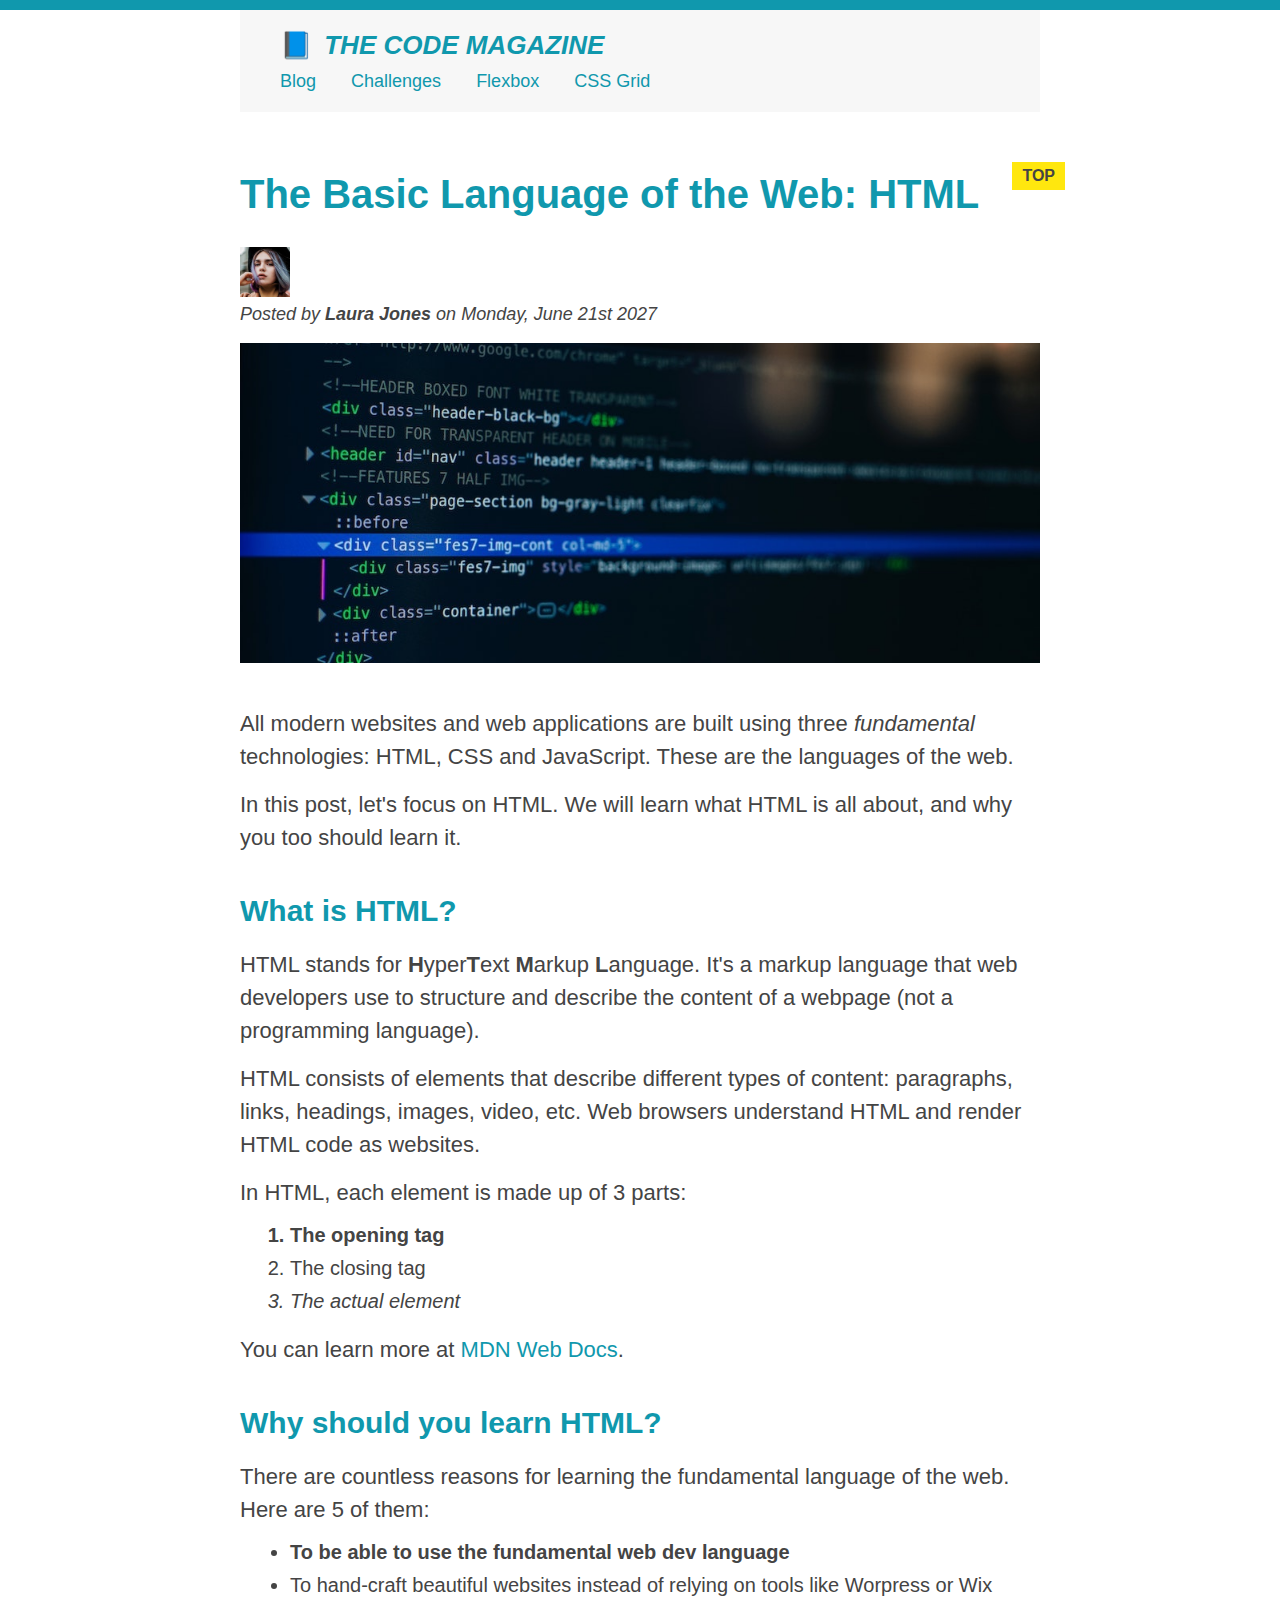
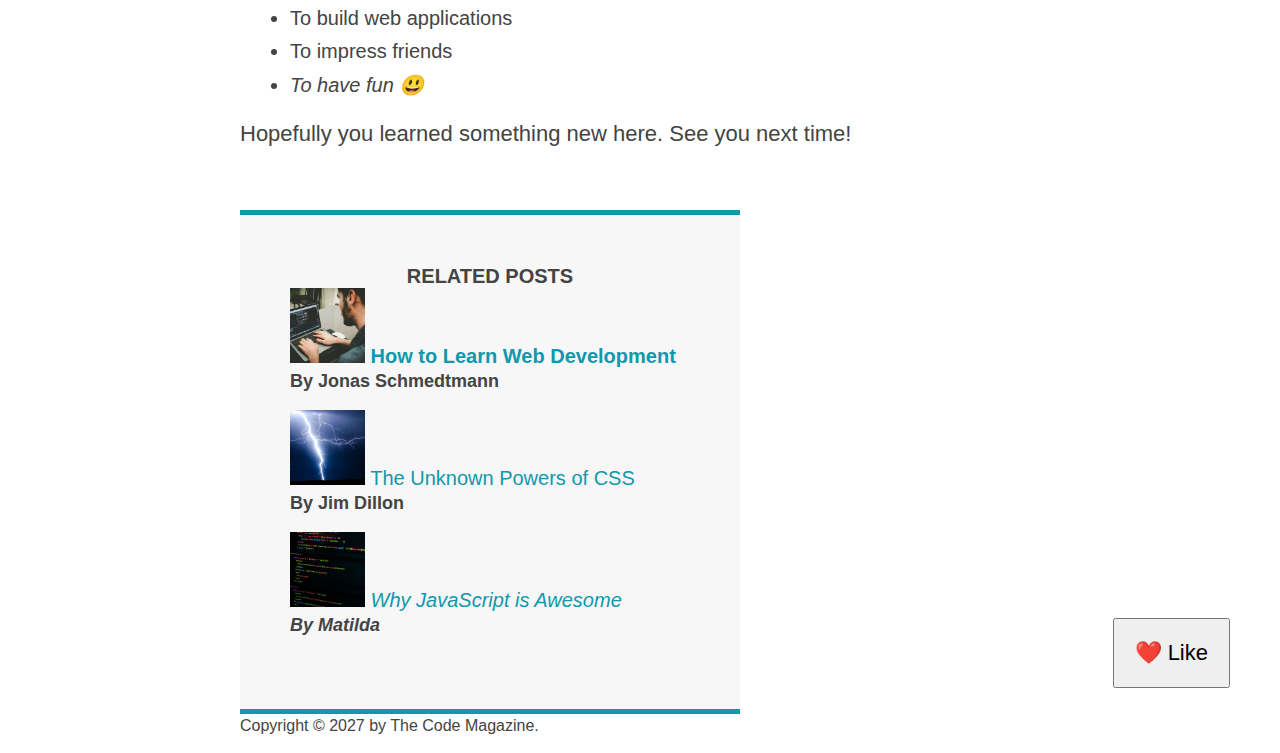
==== Dimuthu/04-CSS-Layouts/index.html @ e8457e48 "fewge" ====
<!DOCTYPE html>
<html lang="en">
  <head>
    <meta charset="UTF-8" />
    <link href="style.css" rel="stylesheet" />

    <title>The Basic Language of the Web: HTML</title>
  </head>

  <body>
    <!--
    <h1>The Basic Language of the Web: HTML</h1>
    <h2>The Basic Language of the Web: HTML</h2>
    <h3>The Basic Language of the Web: HTML</h3>
    <h4>The Basic Language of the Web: HTML</h4>
    <h5>The Basic Language of the Web: HTML</h5>
    <h6>The Basic Language of the Web: HTML</h6>
    -->

    <div class="container">
      <header class="main-header">
        <h1>📘 The Code Magazine</h1>

        <nav>
          <!-- <strong>This is the navigation</strong> -->
          <a href="blog.html">Blog</a>
          <a href="#">Challenges</a>
          <a href="#">Flexbox</a>
          <a href="#">CSS Grid</a>
        </nav>
      </header>

      <article>
        <header class="post-header">
          <h2>The Basic Language of the Web: HTML</h2>

          <img
            src="img/laura-jones.jpg"
            alt="Headshot of Laura Jones"
            height="50"
            width="50"
          />

          <p id="author">
            Posted by <strong>Laura Jones</strong> on Monday, June 21st 2027
          </p>

          <img
            src="img/post-img.jpg"
            alt="HTML code on a screen"
            width="500"
            height="200"
            class="post-img"
          />
          <button>❤️ Like</button>
        </header>

        <p>
          All modern websites and web applications are built using three
          <em>fundamental</em>
          technologies: HTML, CSS and JavaScript. These are the languages of the
          web.
        </p>

        <p>
          In this post, let's focus on HTML. We will learn what HTML is all
          about, and why you too should learn it.
        </p>

        <h3>What is HTML?</h3>
        <p>
          HTML stands for <strong>H</strong>yper<strong>T</strong>ext
          <strong>M</strong>arkup <strong>L</strong>anguage. It's a markup
          language that web developers use to structure and describe the content
          of a webpage (not a programming language).
        </p>
        <p>
          HTML consists of elements that describe different types of content:
          paragraphs, links, headings, images, video, etc. Web browsers
          understand HTML and render HTML code as websites.
        </p>
        <p>In HTML, each element is made up of 3 parts:</p>

        <ol>
          <li class="first-li">The opening tag</li>
          <li>The closing tag</li>
          <li>The actual element</li>
        </ol>

        <p>
          You can learn more at
          <a
            href="https://developer.mozilla.org/en-US/docs/Web/HTML"
            target="_blank"
            >MDN Web Docs</a
          >.
        </p>

        <h3>Why should you learn HTML?</h3>

        <p>
          There are countless reasons for learning the fundamental language of
          the web. Here are 5 of them:
        </p>

        <ul>
          <li class="first-li">
            To be able to use the fundamental web dev language
          </li>
          <li>
            To hand-craft beautiful websites instead of relying on tools like
            Worpress or Wix
          </li>
          <li>To build web applications</li>
          <li>To impress friends</li>
          <li>To have fun 😃</li>
        </ul>

        <p>Hopefully you learned something new here. See you next time!</p>
      </article>

      <aside>
        <h4>Related posts</h4>

        <ul class="related">
          <li>
            <img
              src="img/related-1.jpg"
              alt="Person programming"
              width="75"
              height="75"
            />
            <a href="#">How to Learn Web Development</a>
            <p class="related-author">By Jonas Schmedtmann</p>
          </li>
          <li>
            <img
              src="img/related-2.jpg"
              alt="Lightning"
              width="75"
              height="75"
            />
            <a href="#">The Unknown Powers of CSS</a>
            <p class="related-author">By Jim Dillon</p>
          </li>
          <li>
            <img
              src="img/related-3.jpg"
              alt="JavaScript code on a screen"
              width="75"
              height="75"
            />
            <a href="#">Why JavaScript is Awesome</a>
            <p class="related-author">By Matilda</p>
          </li>
        </ul>
      </aside>

      <footer>
        <p id="copyright" class="copyright text">
          Copyright &copy; 2027 by The Code Magazine.
        </p>
      </footer>
    </div>
  </body>
</html>
---- Dimuthu/04-CSS-Layouts/style.css ----
* {
  /* border-top: 10px solid #1098ad; */
  margin: 0;
  padding: 0;
}

/* PAGE SECTIONS */
body {
  color: #444;
  font-family: sans-serif;

  border-top: 10px solid #1098ad;
  position: relative;
}

.container {
  width: 800px;
  /* margin-left: auto;
  margin-right: auto; */
  margin: 0 auto;
}

.main-header {
  background-color: #f7f7f7;
  /* padding: 20px;
  padding-left: 40px;
  padding-right: 40px; */
  padding: 20px 40px;
  margin-bottom: 60px;
  /* height: 80px; */
}

nav {
  font-size: 18px;
  /* text-align: center; */
}

article {
  margin-bottom: 60px;
}

.post-header {
  margin-bottom: 40px;
  /* position: relative; */
}

aside {
  background-color: #f7f7f7;
  border-top: 5px solid #1098ad;
  border-bottom: 5px solid #1098ad;
  /* padding-top: 50px;
  padding-bottom: 50px; */
  padding: 50px 0;
  width: 500px;
}

/* SMALLER ELEMENTS */
h1,
h2,
h3 {
  color: #1098ad;
}

h1 {
  font-size: 26px;
  text-transform: uppercase;
  font-style: italic;
}

h2 {
  font-size: 40px;
  margin-bottom: 30px;
}

h3 {
  font-size: 30px;
  margin-bottom: 20px;
  margin-top: 40px;
}

h4 {
  font-size: 20px;
  text-transform: uppercase;
  text-align: center;
}

p {
  font-size: 22px;
  line-height: 1.5;
  margin-bottom: 15px;
}

ul,
ol {
  margin-left: 50px;
  margin-bottom: 20px;
}

li {
  font-size: 20px;
  margin-bottom: 10px;
  /* display: inline; */
}

li:last-child {
  margin-bottom: 0;
}

/* footer p {
  font-size: 16px;
} */

/* article header p {
  font-style: italic;
} */

#author {
  font-style: italic;
  font-size: 18px;
}

#copyright {
  font-size: 16px;
}

.related-author {
  font-size: 18px;
  font-weight: bold;
}

/* ul {
  list-style: none;
} */

.related {
  list-style: none;
}

body {
  /* background-color: orangered; */
}

/* .first-li {
  font-weight: bold;
} */

li:first-child {
  font-weight: bold;
}

li:last-child {
  font-style: italic;
}

li:nth-child(even) {
  /* color: red; */
}

/* Misconception: this won't work! */
article p:first-child {
  color: red;
}

/* Styling links */
a:link {
  color: #1098ad;
  text-decoration: none;
}

a:visited {
  /* color: #777; */
  color: #1098ad;
}

a:hover {
  color: orangered;
  font-weight: bold;
  text-decoration: underline orangered;
}

a:active {
  background-color: black;
  font-style: italic;
}
/* LVHA */

.post-img {
  width: 100%;
  height: auto;
}

nav a:link {
  /* background-color: orangered;
  margin: 20px;
  padding: 20px;

  display: block; */

  margin-right: 30px;
  margin-top: 10px;
  display: inline-block;
}

nav a:link:last-child {
  margin-right: 0;
}

button {
  font-size: 22px;
  padding: 20px;
  cursor: pointer;

  position: absolute;
  /* top: 50px;
  left: 50px; */
  bottom: 50px;
  right: 50px;
}

h1::first-letter {
  font-style: normal;
  margin-right: 5px;
}

h3 + p::first-line {
  /* color: red; */
}

h2 {
  /* background-color: orange; */
  position: relative;
}

h2::before {
  content: "TOP";
  background-color: #ffe70e;
  color: #444;
  font-size: 16px;
  font-weight: bold;
  display: inline-block;
  padding: 5px 10px;
  position: absolute;
  top: -10px;
  right: -25px;
}

/* Resolving conflicts */
/* #copyright {
  color: red;
}

.copyright {
  color: blue;
}

.text {
  color: yellow;
}

footer p {
  color: green !important;
} */

/* nav a:link,
nav p {
  font-size: 18px;
} */
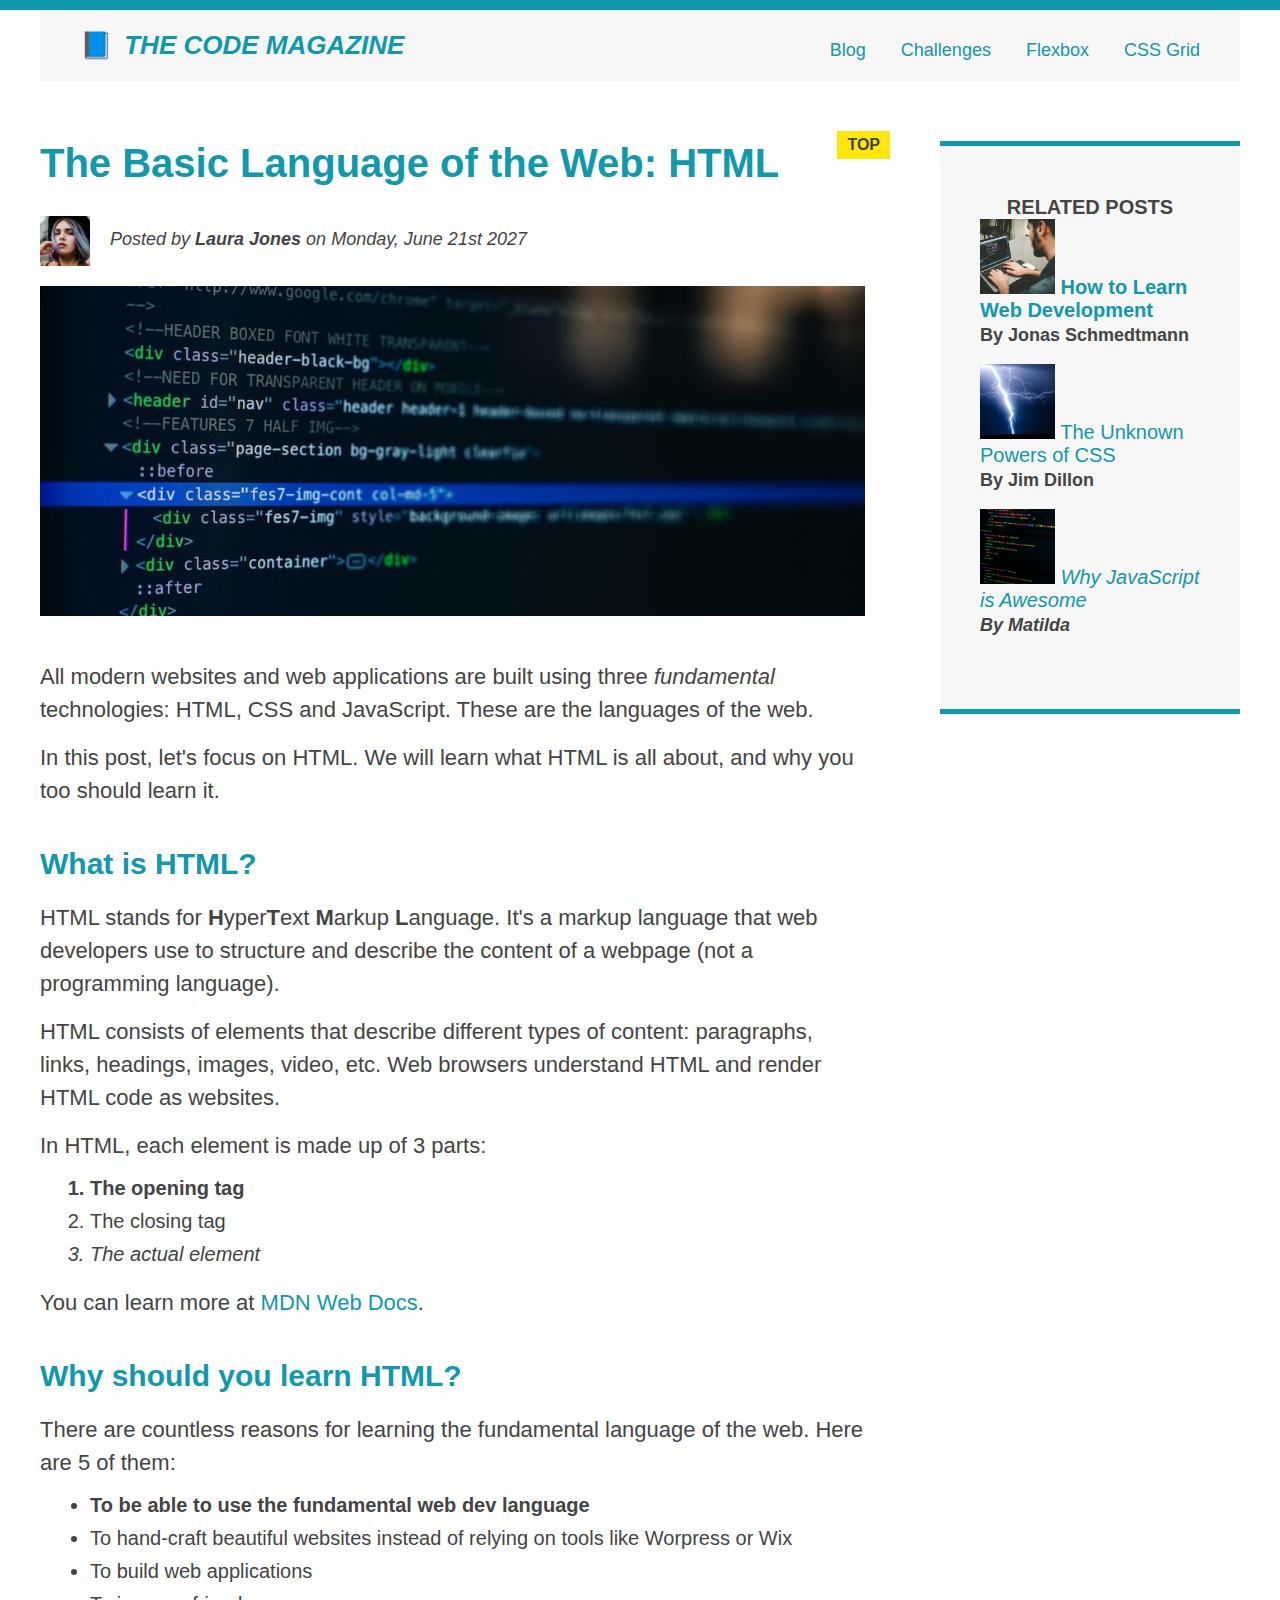
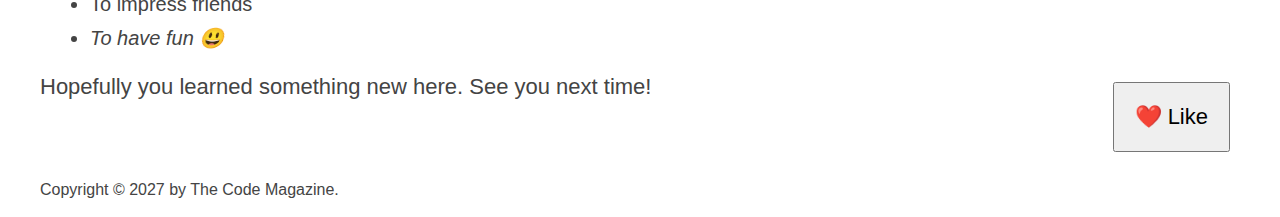
==== commit 32ca79b5: "some changes" ====
--- a/Dimuthu/04-CSS-Layouts/index.html
+++ b/Dimuthu/04-CSS-Layouts/index.html
@@ -18,7 +18,7 @@
     -->
 
     <div class="container">
-      <header class="main-header">
+      <header class="main-header clear-fix">
         <h1>📘 The Code Magazine</h1>
 
         <nav>
@@ -28,6 +28,7 @@
           <a href="#">Flexbox</a>
           <a href="#">CSS Grid</a>
         </nav>
+        <div class="clear"></div>
       </header>
 
       <article>
@@ -39,9 +40,10 @@
             alt="Headshot of Laura Jones"
             height="50"
             width="50"
+            class="author-img"
           />
 
-          <p id="author">
+          <p id="author" class="author">
             Posted by <strong>Laura Jones</strong> on Monday, June 21st 2027
           </p>
 
--- a/Dimuthu/04-CSS-Layouts/style.css
+++ b/Dimuthu/04-CSS-Layouts/style.css
@@ -2,6 +2,7 @@
   /* border-top: 10px solid #1098ad; */
   margin: 0;
   padding: 0;
+  box-sizing: border-box;
 }
 
 /* PAGE SECTIONS */
@@ -14,7 +15,7 @@
 }
 
 .container {
-  width: 800px;
+  width: 1200px;
   /* margin-left: auto;
   margin-right: auto; */
   margin: 0 auto;
@@ -50,7 +51,7 @@
   border-bottom: 5px solid #1098ad;
   /* padding-top: 50px;
   padding-bottom: 50px; */
-  padding: 50px 0;
+  padding: 50px 40px;
   width: 500px;
 }
 
@@ -134,6 +135,7 @@
 
 .related {
   list-style: none;
+  margin-left: 0;
 }
 
 body {
@@ -232,7 +234,7 @@
 }
 
 h2::before {
-  content: "TOP";
+  content: 'TOP';
   background-color: #ffe70e;
   color: #444;
   font-size: 16px;
@@ -265,3 +267,42 @@
 nav p {
   font-size: 18px;
 } */
+
+/* Floats */
+.author-img {
+  float: left;
+  margin-bottom: 20px;
+}
+.author {
+  float: left;
+  margin-left: 20px;
+  margin-top: 10px;
+}
+
+h1 {
+  float: left;
+}
+nav {
+  float: right;
+}
+.clear {
+  clear: both;
+}
+
+.clear-fix::after {
+  clear: both;
+  content: '';
+  display: block;
+}
+
+article {
+  width: 825px;
+  float: left;
+}
+aside {
+  width: 300px;
+  float: right;
+}
+footer {
+  clear: both;
+}
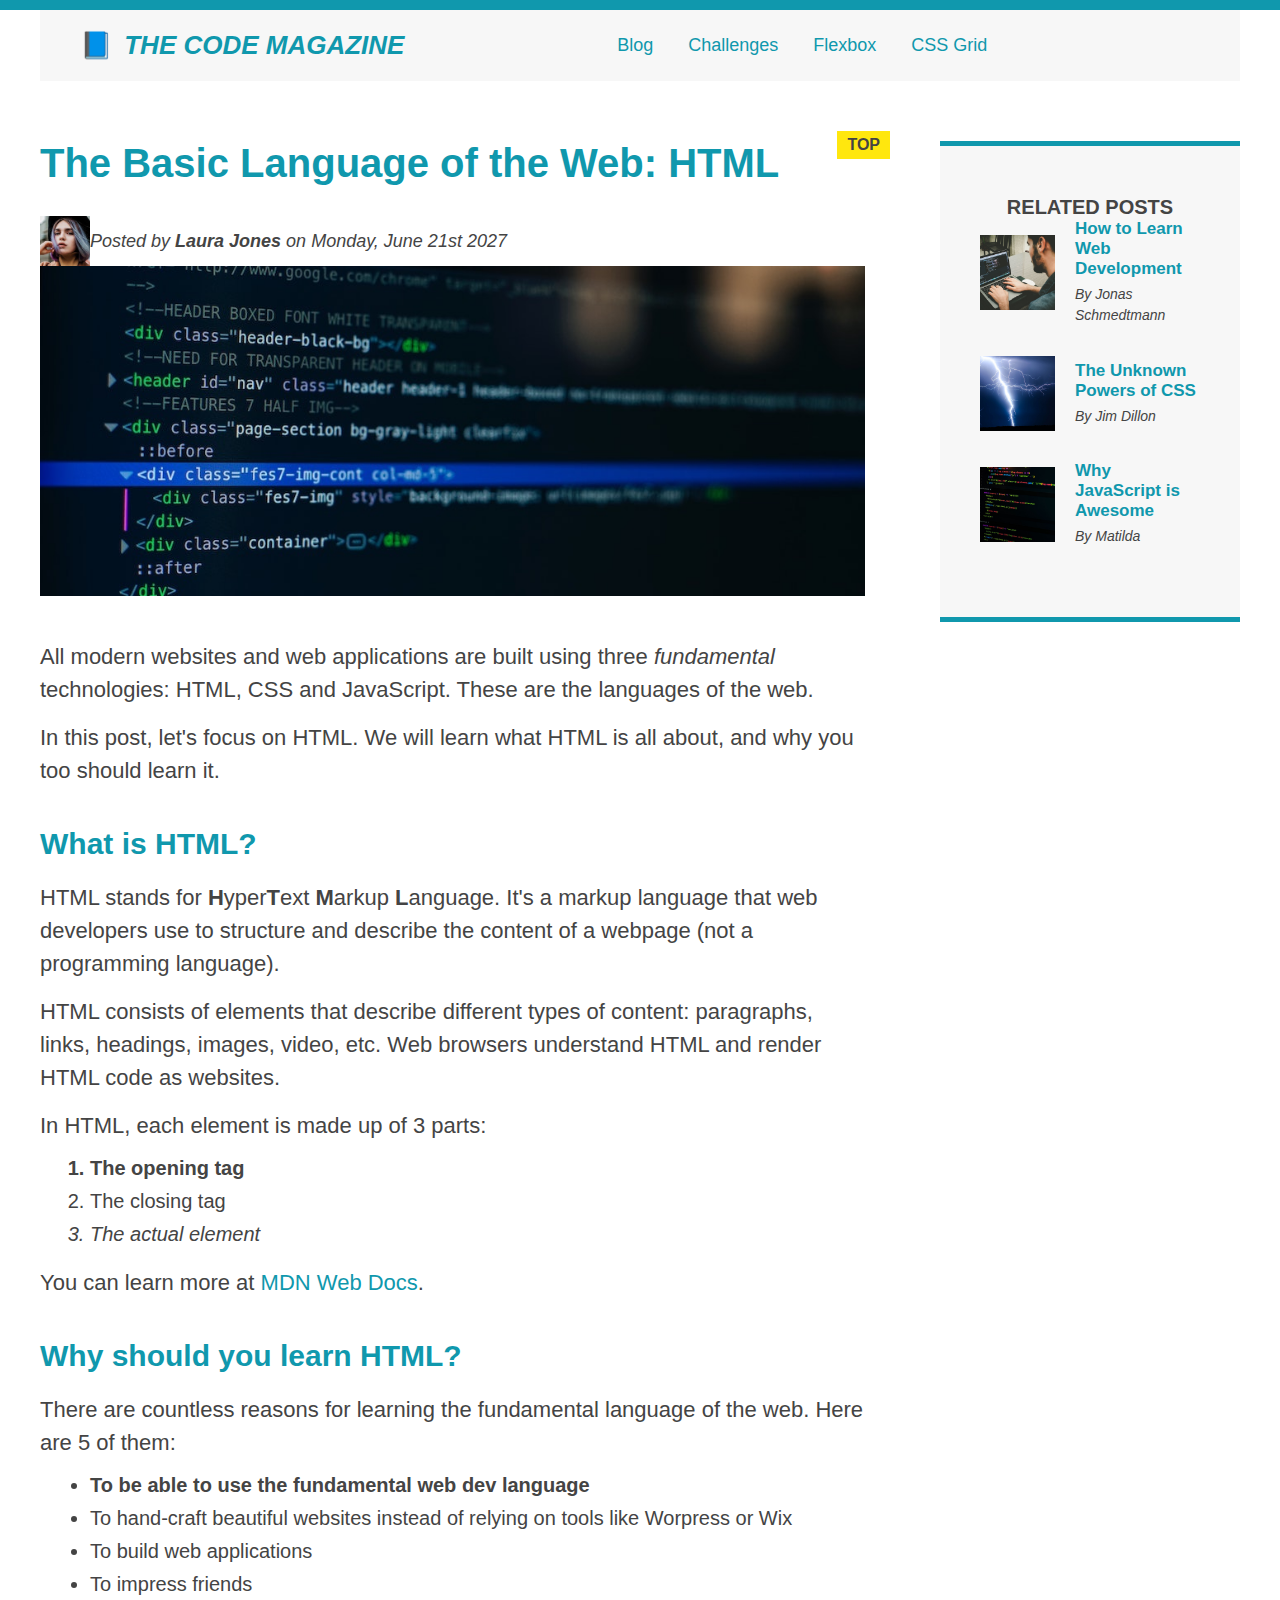
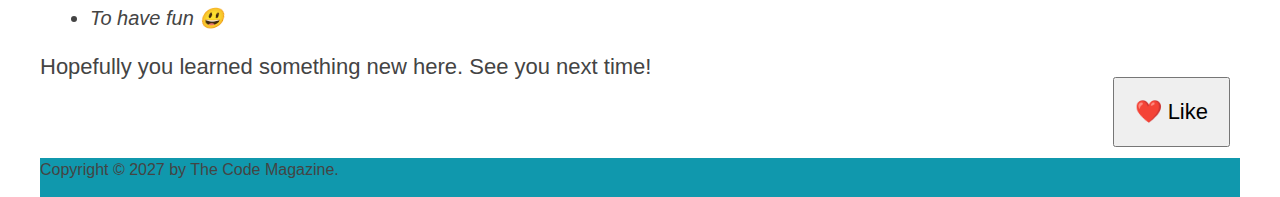
==== commit 48480d44: "fewsfe" ====
--- a/Dimuthu/04-CSS-Layouts/index.html
+++ b/Dimuthu/04-CSS-Layouts/index.html
@@ -20,33 +20,32 @@
     <div class="container">
       <header class="main-header clear-fix">
         <h1>📘 The Code Magazine</h1>
-
         <nav>
           <!-- <strong>This is the navigation</strong> -->
           <a href="blog.html">Blog</a>
           <a href="#">Challenges</a>
-          <a href="#">Flexbox</a>
-          <a href="#">CSS Grid</a>
+          <a href="flexbox.html">Flexbox</a>
+          <a href="css-grid.html">CSS Grid</a>
         </nav>
         <div class="clear"></div>
       </header>
-
+      <!-- Only neccessary for flexbox -->
+      <!-- <div class="row"> -->
       <article>
         <header class="post-header">
           <h2>The Basic Language of the Web: HTML</h2>
-
-          <img
-            src="img/laura-jones.jpg"
-            alt="Headshot of Laura Jones"
-            height="50"
-            width="50"
-            class="author-img"
-          />
-
-          <p id="author" class="author">
-            Posted by <strong>Laura Jones</strong> on Monday, June 21st 2027
-          </p>
-
+          <div class="author-box">
+            <img
+              src="img/laura-jones.jpg"
+              alt="Headshot of Laura Jones"
+              height="50"
+              width="50"
+              class="author-img"
+            />
+            <p id="author" class="author">
+              Posted by <strong>Laura Jones</strong> on Monday, June 21st 2027
+            </p>
+          </div>
           <img
             src="img/post-img.jpg"
             alt="HTML code on a screen"
@@ -56,19 +55,16 @@
           />
           <button>❤️ Like</button>
         </header>
-
         <p>
           All modern websites and web applications are built using three
           <em>fundamental</em>
           technologies: HTML, CSS and JavaScript. These are the languages of the
           web.
         </p>
-
         <p>
           In this post, let's focus on HTML. We will learn what HTML is all
           about, and why you too should learn it.
         </p>
-
         <h3>What is HTML?</h3>
         <p>
           HTML stands for <strong>H</strong>yper<strong>T</strong>ext
@@ -82,13 +78,11 @@
           understand HTML and render HTML code as websites.
         </p>
         <p>In HTML, each element is made up of 3 parts:</p>
-
         <ol>
           <li class="first-li">The opening tag</li>
           <li>The closing tag</li>
           <li>The actual element</li>
         </ol>
-
         <p>
           You can learn more at
           <a
@@ -97,14 +91,11 @@
             >MDN Web Docs</a
           >.
         </p>
-
         <h3>Why should you learn HTML?</h3>
-
         <p>
           There are countless reasons for learning the fundamental language of
           the web. Here are 5 of them:
         </p>
-
         <ul>
           <li class="first-li">
             To be able to use the fundamental web dev language
@@ -117,46 +108,50 @@
           <li>To impress friends</li>
           <li>To have fun 😃</li>
         </ul>
-
         <p>Hopefully you learned something new here. See you next time!</p>
       </article>
-
       <aside>
         <h4>Related posts</h4>
-
         <ul class="related">
-          <li>
+          <li class="related-post">
             <img
               src="img/related-1.jpg"
               alt="Person programming"
               width="75"
               height="75"
             />
-            <a href="#">How to Learn Web Development</a>
-            <p class="related-author">By Jonas Schmedtmann</p>
+            <div>
+              <a href="#" class="related-link">How to Learn Web Development</a>
+              <p class="related-author">By Jonas Schmedtmann</p>
+            </div>
           </li>
-          <li>
+          <li class="related-post">
             <img
               src="img/related-2.jpg"
               alt="Lightning"
               width="75"
               height="75"
             />
-            <a href="#">The Unknown Powers of CSS</a>
-            <p class="related-author">By Jim Dillon</p>
+            <div>
+              <a href="#" class="related-link">The Unknown Powers of CSS</a>
+              <p class="related-author">By Jim Dillon</p>
+            </div>
           </li>
-          <li>
+          <li class="related-post">
             <img
               src="img/related-3.jpg"
               alt="JavaScript code on a screen"
               width="75"
               height="75"
             />
-            <a href="#">Why JavaScript is Awesome</a>
-            <p class="related-author">By Matilda</p>
+            <div>
+              <a href="#" class="related-link">Why JavaScript is Awesome</a>
+              <p class="related-author">By Matilda</p>
+            </div>
           </li>
         </ul>
       </aside>
+      <!-- </div> -->
 
       <footer>
         <p id="copyright" class="copyright text">
--- a/Dimuthu/04-CSS-Layouts/style.css
+++ b/Dimuthu/04-CSS-Layouts/style.css
@@ -27,7 +27,7 @@
   padding-left: 40px;
   padding-right: 40px; */
   padding: 20px 40px;
-  margin-bottom: 60px;
+  /* margin-bottom: 60px; */
   /* height: 80px; */
 }
 
@@ -37,7 +37,7 @@
 }
 
 article {
-  margin-bottom: 60px;
+  /* margin-bottom: 60px; */
 }
 
 .post-header {
@@ -52,7 +52,7 @@
   /* padding-top: 50px;
   padding-bottom: 50px; */
   padding: 50px 40px;
-  width: 500px;
+  /* width: 500px; */
 }
 
 /* SMALLER ELEMENTS */
@@ -199,7 +199,6 @@
   display: block; */
 
   margin-right: 30px;
-  margin-top: 10px;
   display: inline-block;
 }
 
@@ -268,7 +267,7 @@
   font-size: 18px;
 } */
 
-/* Floats */
+/* Floats 
 .author-img {
   float: left;
   margin-bottom: 20px;
@@ -306,3 +305,70 @@
 footer {
   clear: both;
 }
+*/
+
+.main-header {
+  display: flex;
+  justify-content: space-between;
+  align-items: center;
+}
+.author-box {
+  display: flex;
+  align-items: center;
+}
+.author {
+  margin-bottom: 0px;
+}
+.related-post {
+  display: flex;
+  align-items: center;
+  gap: 20px;
+  margin-bottom: 30px;
+}
+.related-author {
+  margin-bottom: 0px;
+  font-size: 14px;
+  font-weight: normal;
+  font-style: italic;
+}
+.related-link:link {
+  font-size: 17px;
+  font-weight: bold;
+  font-style: normal;
+  display: block;
+  margin-bottom: 5px;
+}
+
+/* .row {
+  display: flex;
+  align-items: flex-start;
+  gap: 75px;
+  margin-bottom: 60px;
+}
+article {
+  flex: 1;
+  margin-bottom: 0;
+}
+aside {
+  flex: 0 0 300px;
+} */
+
+/* CSS GRID layout */
+.container {
+  display: grid;
+  grid-template-columns: 1fr 300px;
+  column-gap: 75px;
+  row-gap: 60px;
+  align-items: start;
+}
+.main-header {
+  grid-column: 1 / span 2;
+}
+article {
+}
+aside {
+}
+footer {
+  background-color: #1098ad;
+  grid-column: 1 / span 2;
+}
